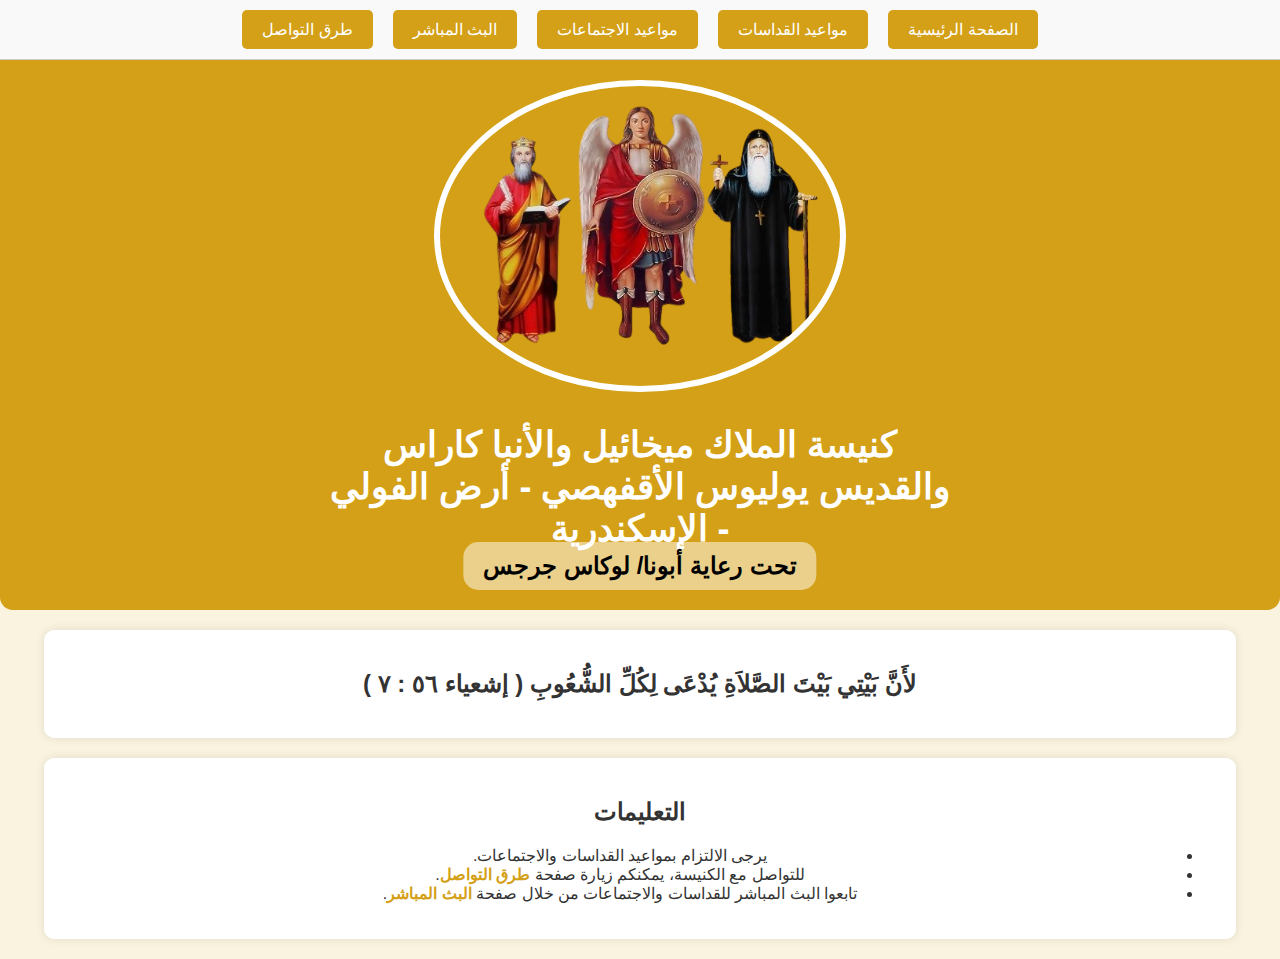
==== index.html @ 9f578118 "Add files via upload" ====
<!DOCTYPE html>
<html lang="ar">
<head>
    <meta charset="UTF-8">
    <meta name="viewport" content="width=device-width, initial-scale=1.0">
    <title>كنيسة الملاك ميخائيل والأنبا كاراس - أرض الفولي - الإسكندرية</title>
    <link rel="icon" type="image/png" href="logo.png">
    <meta name="description" content="الموقع الرسمي لكنيسة الملاك ميخائيل والأنبا كاراس - أرض الفولي - الإسكندرية. مواعيد القداسات والاجتماعات وطرق التواصل." />
    <meta name="keywords" content="كنيسة, الملاك ميخائيل, الأنبا كاراس, أرض الفولي, الإسكندرية, قداسات, اجتماعات, أبونا لوكاس جرجس" />
    <meta name="author" content="Barsome Moimen , Karas Rafeek" />
    <link rel="stylesheet" href="style.css">
</head>
<body>
    <!-- أزرار التحكم -->
    <div id="top-buttons">
        <button onclick="navigateTo('index.html')">الصفحة الرئيسية</button>
        <button onclick="navigateTo('masses.html')">مواعيد القداسات</button>
        <button onclick="navigateTo('meetings.html')">مواعيد الاجتماعات</button>
        <button onclick="navigateTo('stream.html')">البث المباشر</button>
        <button onclick="navigateTo('pages.html')">طرق التواصل</button>
    </div>

    <header>
        <img src="logo.png" alt="شعار الكنيسة" class="church-logo">
        <h1 class="church-name">كنيسة الملاك ميخائيل والأنبا كاراس والقديس يوليوس الأقفهصي - أرض الفولي - الإسكندرية</h1>
        <div class="priest-container">تحت رعاية أبونا/ لوكاس جرجس</div>
    </header>

    <!-- رسالة الترحيب -->
    <section id="welcome-message">
        <h2>لأَنَّ بَيْتِي بَيْتَ الصَّلاَةِ يُدْعَى لِكُلِّ الشُّعُوبِ ( إشعياء ٥٦ : ٧ )</h2>
    </section>

    <!-- قسم التعليمات -->
    <section id="instructions">
        <h2>التعليمات</h2>
        <ul>
            <li>يرجى الالتزام بمواعيد القداسات والاجتماعات.</li>
            <li>للتواصل مع الكنيسة، يمكنكم زيارة صفحة <a href="pages.html">طرق التواصل</a>.</li>
            <li>تابعوا البث المباشر للقداسات والاجتماعات من خلال صفحة <a href="stream.html">البث المباشر</a>.</li>
        </ul>
    </section>

    <script>
        // التنقل بين الصفحات
        function navigateTo(page) {
            window.location.href = page;
        }
    </script>
</body>
</html>
---- style.css ----
/* إزالة الهوامش والحشوات الافتراضية */
html, body {
    margin: 0;
    padding: 0;
    font-family: 'Arial', sans-serif;
    text-align: center;
    direction: rtl;
    background: #FAF3E0;
    color: #333;
}

/* تحسين الهيدر */
header {
    background: #D4A017;
    padding: 0;
    color: white;
    border-radius: 0 0 13px 13px;
    position: relative;
    height: 550px;
    margin: 0; /* إزالة أي هوامش */
}

/* تحسين الشعار */
.church-logo {
    width: 400px;
    height: 300px;
    border-radius: 50%;
    border: 6px solid white;
    position: absolute;
    left: 50%;
    top: 20px;
    transform: translateX(-50%);
}

/* تحسين النصوص داخل الهيدر */
.church-name {
    font-size: 36px;
    font-weight: bold;
    color: white;
    position: absolute;
    top: 340px;
    left: 50%;
    transform: translateX(-50%);
    text-align: center;
}

.priest-container {
    font-size: 24px;
    font-weight: bold;
    background: rgba(255, 255, 255, 0.5);
    color: black;
    padding: 10px 20px;
    border-radius: 15px;
    position: absolute;
    bottom: 20px;
    left: 50%;
    transform: translateX(-50%);
    text-align: center;
}

/* تحسين الأقسام */
section {
    padding: 20px;
    margin: 20px auto;
    width: 90%;
    background: white;
    border-radius: 10px;
    box-shadow: 0px 0px 10px rgba(0, 0, 0, 0.1);
}

/* تحسين الأزرار */
button {
    background-color: #D4A017;
    color: white;
    border: none;
    padding: 10px 20px;
    margin: 5px;
    border-radius: 5px;
    font-size: 16px;
    cursor: pointer;
    transition: background-color 0.3s ease, transform 0.2s ease;
}

button:hover {
    background-color: #E6B800;
    transform: scale(1.05);
}

button:active {
    background-color: #C69700;
    transform: scale(0.95);
}

/* تحسين الأزرار في الأعلى */
#top-buttons {
    display: flex;
    justify-content: center;
    background-color: #f9f9f9;
    padding: 10px;
    border-bottom: 1px solid #ccc;
}

#top-buttons button {
    margin: 0 10px;
    padding: 10px 20px;
    font-size: 16px;
    background-color: #D4A017;
    color: white;
    border: none;
    border-radius: 5px;
    cursor: pointer;
}

#top-buttons button:hover {
    background-color: #E6B800;
}

/* تحسين الجداول */
table {
    width: 90%;
    margin: 25px auto;
    border-collapse: collapse;
    text-align: center;
}

th, td {
    border: 1px solid #D4A017;
    padding: 10px;
    font-size: 18px;
}

th {
    background: #D4A017;
    color: white;
}

td {
    background: #f9f9f9;
}

/* تحسين الروابط */
a {
    color: #D4A017;
    font-weight: bold;
    text-decoration: none;
}

a:hover {
    text-decoration: underline;
}

/* تحسين الإطارات */
iframe {
    border-radius: 10px;
    box-shadow: 0px 0px 10px rgba(0, 0, 0, 0.2);
}

/* تحسين الفيديوهات */
#video-container {
    display: flex;
    flex-direction: column;
    align-items: center;
}

#live-video {
    margin-bottom: 20px;
}

#latest-videos {
    width: 100%;
    max-width: 600px;
    background-color: #f9f9f9;
    padding: 10px;
    border-radius: 5px;
    box-shadow: 0 4px 6px rgba(0, 0, 0, 0.1);
}

#latest-videos h3 {
    text-align: center;
    margin-bottom: 10px;
}

.video {
    margin-bottom: 20px;
}

.video iframe {
    width: 100%;
    height: 200px;
    border-radius: 5px;
    box-shadow: 0 2px 4px rgba(0, 0, 0, 0.1);
}

.video p {
    font-size: 14px;
    text-align: center;
    margin-top: 5px;
}
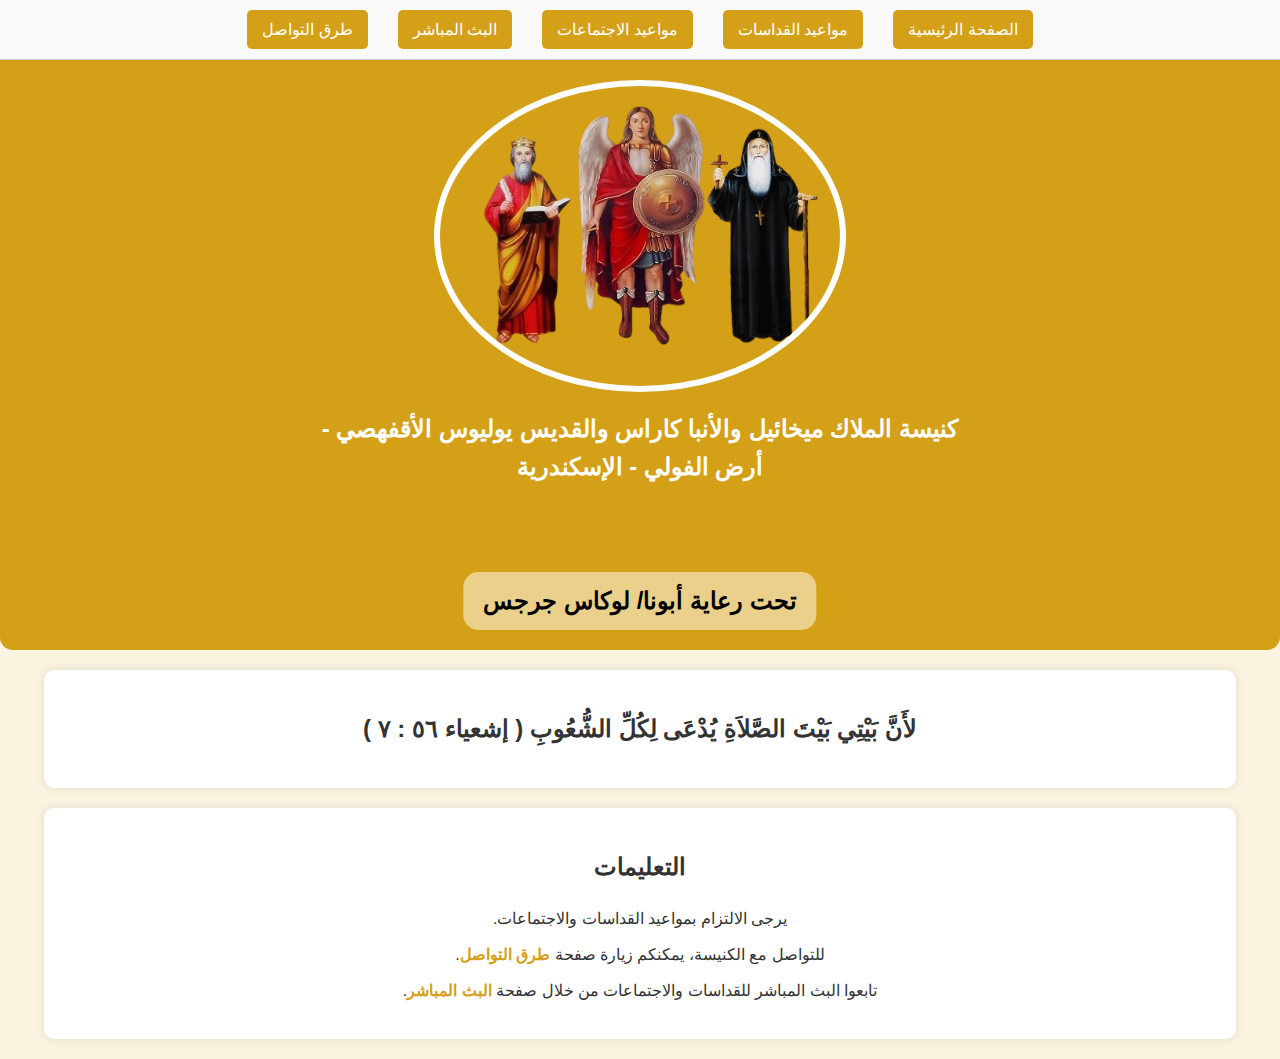
==== commit 540109ae: "Update index.html" ====
--- a/index.html
+++ b/index.html
@@ -8,6 +8,11 @@
     <meta name="description" content="الموقع الرسمي لكنيسة الملاك ميخائيل والأنبا كاراس - أرض الفولي - الإسكندرية. مواعيد القداسات والاجتماعات وطرق التواصل." />
     <meta name="keywords" content="كنيسة, الملاك ميخائيل, الأنبا كاراس, أرض الفولي, الإسكندرية, قداسات, اجتماعات, أبونا لوكاس جرجس" />
     <meta name="author" content="Barsome Moimen , Karas Rafeek" />
+    <meta property="og:title" content="كنيسة الملاك ميخائيل والأنبا كاراس - أرض الفولي - الإسكندرية" />
+    <meta property="og:description" content="الموقع الرسمي لكنيسة الملاك ميخائيل والأنبا كاراس - أرض الفولي - الإسكندرية. مواعيد القداسات والاجتماعات وطرق التواصل." />
+    <meta property="og:image" content="logo.png" />
+    <meta property="og:url" content="https://yourwebsite.com" />
+    <meta name="twitter:card" content="summary_large_image" />
     <link rel="stylesheet" href="style.css">
 </head>
 <body>
@@ -48,4 +53,4 @@
         }
     </script>
 </body>
-</html>+</html>
--- a/style.css
+++ b/style.css
@@ -7,21 +7,25 @@
     direction: rtl;
     background: #FAF3E0;
     color: #333;
+    line-height: 1.6;
 }
 
 /* تحسين الهيدر */
 header {
     background: #D4A017;
-    padding: 0;
+    padding: 20px;
     color: white;
     border-radius: 0 0 13px 13px;
     position: relative;
     height: 550px;
     margin: 0; /* إزالة أي هوامش */
+    text-align: center;
 }
 
 /* تحسين الشعار */
 .church-logo {
+    max-width: 100%;
+    height: auto;
     width: 400px;
     height: 300px;
     border-radius: 50%;
@@ -34,7 +38,7 @@
 
 /* تحسين النصوص داخل الهيدر */
 .church-name {
-    font-size: 36px;
+    font-size: 1.5rem;
     font-weight: bold;
     color: white;
     position: absolute;
@@ -42,6 +46,7 @@
     left: 50%;
     transform: translateX(-50%);
     text-align: center;
+    margin: 10px 0;
 }
 
 .priest-container {
@@ -66,11 +71,12 @@
     background: white;
     border-radius: 10px;
     box-shadow: 0px 0px 10px rgba(0, 0, 0, 0.1);
+    text-align: center;
 }
 
 /* تحسين الأزرار */
 button {
-    background-color: #D4A017;
+    background-color: #D4A017; /* اللون الأصلي */
     color: white;
     border: none;
     padding: 10px 20px;
@@ -82,19 +88,21 @@
 }
 
 button:hover {
-    background-color: #E6B800;
+    background-color: #E6B800; /* اللون عند التمرير */
     transform: scale(1.05);
 }
 
 button:active {
-    background-color: #C69700;
+    background-color: #C69700; /* اللون عند الضغط */
     transform: scale(0.95);
 }
 
 /* تحسين الأزرار في الأعلى */
 #top-buttons {
     display: flex;
+    flex-wrap: wrap;
     justify-content: center;
+    gap: 10px;
     background-color: #f9f9f9;
     padding: 10px;
     border-bottom: 1px solid #ccc;
@@ -102,9 +110,9 @@
 
 #top-buttons button {
     margin: 0 10px;
-    padding: 10px 20px;
-    font-size: 16px;
-    background-color: #D4A017;
+    padding: 10px 15px;
+    font-size: 1rem;
+    background-color: #D4A017; /* اللون الأصلي */
     color: white;
     border: none;
     border-radius: 5px;
@@ -112,7 +120,7 @@
 }
 
 #top-buttons button:hover {
-    background-color: #E6B800;
+    background-color: #E6B800; /* اللون عند التمرير */
 }
 
 /* تحسين الجداول */
@@ -196,3 +204,31 @@
     text-align: center;
     margin-top: 5px;
 }
+
+/* تحسين القوائم */
+ul {
+    list-style: none;
+    padding: 0;
+}
+
+ul li {
+    margin: 10px 0;
+}
+
+/* Media Queries */
+@media (max-width: 768px) {
+    .church-name {
+        font-size: 1.2rem;
+    }
+
+    #top-buttons button {
+        font-size: 0.9rem;
+        padding: 8px 12px;
+    }
+}
+
+.video p {
+    font-size: 14px;
+    text-align: center;
+    margin-top: 5px;
+}
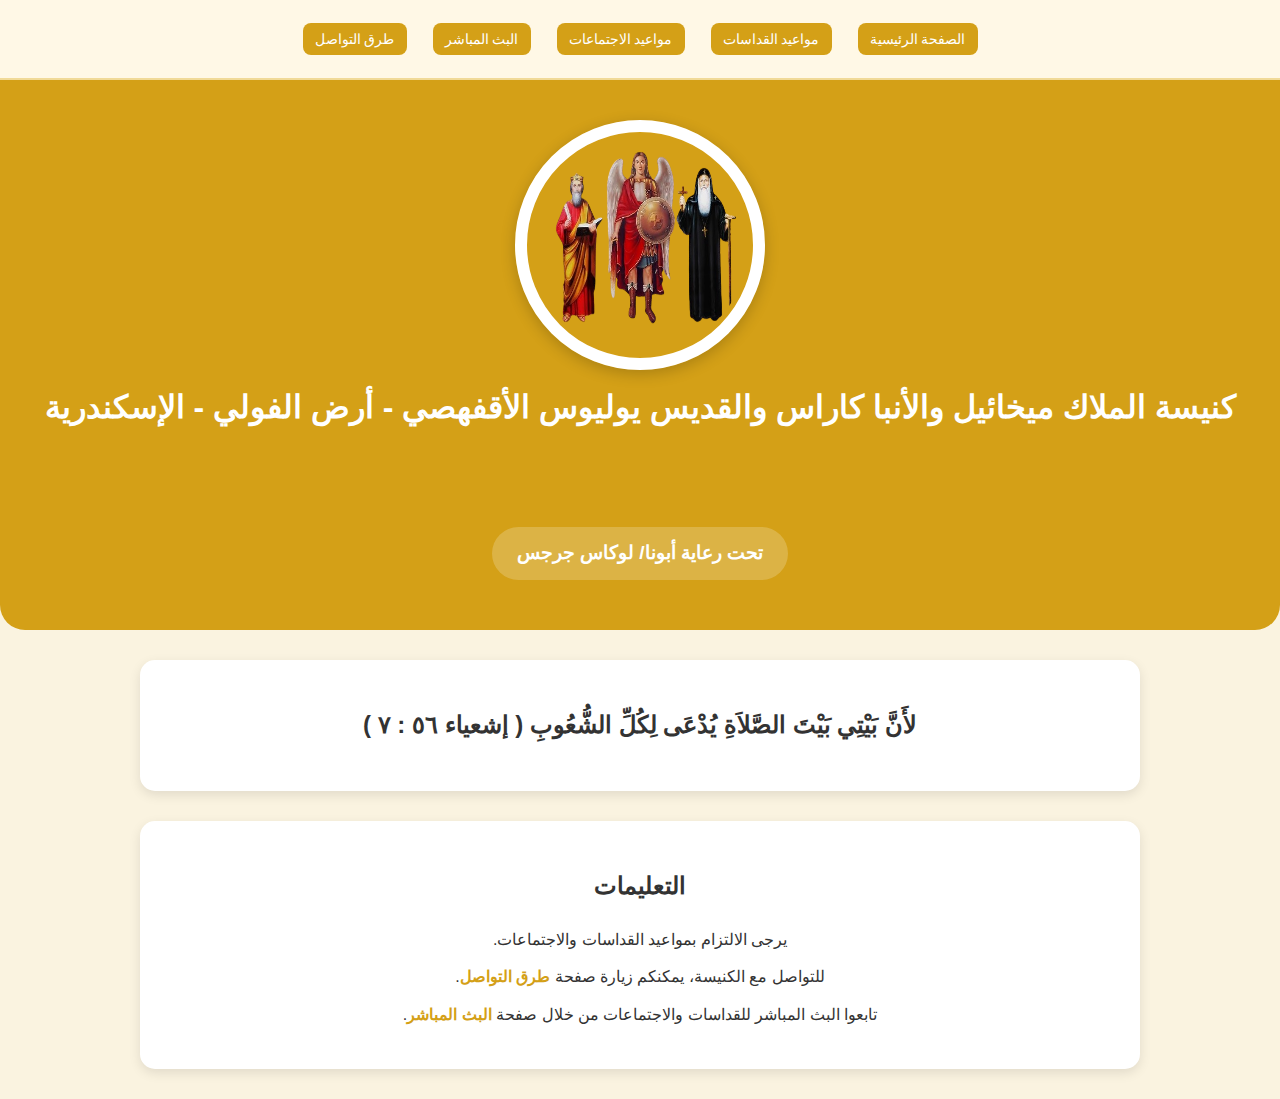
==== commit acd69fbb: "Update index.html" ====
--- a/index.html
+++ b/index.html
@@ -1,17 +1,18 @@
 <!DOCTYPE html>
 <html lang="ar">
 <head>
+ <head>
     <meta charset="UTF-8">
     <meta name="viewport" content="width=device-width, initial-scale=1.0">
     <title>كنيسة الملاك ميخائيل والأنبا كاراس - أرض الفولي - الإسكندرية</title>
     <link rel="icon" type="image/png" href="logo.png">
-    <meta name="description" content="الموقع الرسمي لكنيسة الملاك ميخائيل والأنبا كاراس - أرض الفولي - الإسكندرية. مواعيد القداسات والاجتماعات وطرق التواصل." />
-    <meta name="keywords" content="كنيسة, الملاك ميخائيل, الأنبا كاراس, أرض الفولي, الإسكندرية, قداسات, اجتماعات, أبونا لوكاس جرجس" />
+    <meta name="description" content="كنيسة الملاك ميخائيل والأنبا كاراس - أرض الفولي - الإسكندرية. الموقع الرسمي يحتوي على مواعيد القداسات والاجتماعات وطرق التواصل مع الكنيسة تحت رعاية أبونا لوكاس جرجس." />
+    <meta name="keywords" content="كنيسة الملاك ميخائيل, كنيسة أرض الفولي, أبونا لوكاس جرجس, الأنبا كاراس, قداسات, اجتماعات, كنيسة الإسكندرية, البث المباشر, طرق التواصل" />
     <meta name="author" content="Barsome Moimen , Karas Rafeek" />
     <meta property="og:title" content="كنيسة الملاك ميخائيل والأنبا كاراس - أرض الفولي - الإسكندرية" />
-    <meta property="og:description" content="الموقع الرسمي لكنيسة الملاك ميخائيل والأنبا كاراس - أرض الفولي - الإسكندرية. مواعيد القداسات والاجتماعات وطرق التواصل." />
+    <meta property="og:description" content="الموقع الرسمي لكنيسة الملاك ميخائيل والأنبا كاراس - أرض الفولي - الإسكندرية. مواعيد القداسات والاجتماعات وطرق التواصل تحت رعاية أبونا لوكاس جرجس." />
     <meta property="og:image" content="logo.png" />
-    <meta property="og:url" content="https://yourwebsite.com" />
+    <meta property="og:url" content="https://elmalakchurch.github.io/elmalakmiechael/" />
     <meta name="twitter:card" content="summary_large_image" />
     <link rel="stylesheet" href="style.css">
 </head>
--- a/style.css
+++ b/style.css
@@ -1,152 +1,136 @@
-/* إزالة الهوامش والحشوات الافتراضية */
+/* إعدادات عامة */
 html, body {
     margin: 0;
     padding: 0;
     font-family: 'Arial', sans-serif;
-    text-align: center;
     direction: rtl;
     background: #FAF3E0;
     color: #333;
-    line-height: 1.6;
-}
-
-/* تحسين الهيدر */
+    line-height: 1.7;
+    scroll-behavior: smooth;
+    text-align: center;
+}
+
+/* تأثير موحد للعناصر التفاعلية */
+* {
+    box-sizing: border-box;
+    transition: all 0.3s ease;
+}
+
+/* الهيدر */
 header {
     background: #D4A017;
-    padding: 20px;
-    color: white;
-    border-radius: 0 0 13px 13px;
+    color: white;
+    padding-top: 40px;
+    padding-bottom: 100px;
+    border-radius: 0 0 25px 25px;
     position: relative;
-    height: 550px;
-    margin: 0; /* إزالة أي هوامش */
-    text-align: center;
-}
-
-/* تحسين الشعار */
+    min-height: 550px;
+    display: flex;
+    flex-direction: column;
+    align-items: center;
+    justify-content: flex-start;
+}
+
+/* الشعار */
 .church-logo {
-    max-width: 100%;
-    height: auto;
-    width: 400px;
-    height: 300px;
+    width: 250px;
+    height: 250px;
     border-radius: 50%;
-    border: 6px solid white;
+    border: 12px solid white;
+    object-fit: *contain; / بدل cover */
+    background-color: white;
+    padding: 5px; /* ممكن نضيف padding لو حبيت تبعد الصورة شوية عن الإطار */
+    box-shadow: 0 4px 15px rgba(0, 0, 0, 0.2);
+}
+
+/* اسم الكنيسة */
+.church-name {
+    font-size: 2rem;
+    font-weight: bold;
+    margin: 10px 0;
+    top: 300px;
+}
+.priest-container {
+    font-size: 1.2rem;
+    font-weight: bold;
+    background: rgba(255, 255, 255, 0.2);
+    color: white;
+    padding: 10px 25px;
+    border-radius: 30px;
     position: absolute;
-    left: 50%;
-    top: 20px;
-    transform: translateX(-50%);
-}
-
-/* تحسين النصوص داخل الهيدر */
-.church-name {
-    font-size: 1.5rem;
-    font-weight: bold;
-    color: white;
-    position: absolute;
-    top: 340px;
-    left: 50%;
-    transform: translateX(-50%);
-    text-align: center;
-    margin: 10px 0;
-}
-
-.priest-container {
-    font-size: 24px;
-    font-weight: bold;
-    background: rgba(255, 255, 255, 0.5);
-    color: black;
-    padding: 10px 20px;
-    border-radius: 15px;
-    position: absolute;
-    bottom: 20px;
-    left: 50%;
-    transform: translateX(-50%);
-    text-align: center;
-}
-
-/* تحسين الأقسام */
-section {
-    padding: 20px;
-    margin: 20px auto;
-    width: 90%;
-    background: white;
-    border-radius: 10px;
-    box-shadow: 0px 0px 10px rgba(0, 0, 0, 0.1);
-    text-align: center;
-}
-
-/* تحسين الأزرار */
-button {
-    background-color: #D4A017; /* اللون الأصلي */
-    color: white;
-    border: none;
-    padding: 10px 20px;
-    margin: 5px;
-    border-radius: 5px;
-    font-size: 16px;
-    cursor: pointer;
-    transition: background-color 0.3s ease, transform 0.2s ease;
-}
-
-button:hover {
-    background-color: #E6B800; /* اللون عند التمرير */
-    transform: scale(1.05);
-}
-
-button:active {
-    background-color: #C69700; /* اللون عند الضغط */
-    transform: scale(0.95);
-}
-
-/* تحسين الأزرار في الأعلى */
+    bottom: 50px;
+}
+
+/* أزرار التنقل */
 #top-buttons {
     display: flex;
     flex-wrap: wrap;
     justify-content: center;
     gap: 10px;
-    background-color: #f9f9f9;
-    padding: 10px;
-    border-bottom: 1px solid #ccc;
+    background-color: #fff8e6;
+    padding: 15px 10px;
+    border-bottom: 2px solid #f1da98;
+    box-shadow: 0 2px 5px rgba(0,0,0,0.05);
 }
 
 #top-buttons button {
-    margin: 0 10px;
-    padding: 10px 15px;
+    background-color: #D4A017;
+    color: white;
+    border: none;
+    padding: 10px 20px;
     font-size: 1rem;
-    background-color: #D4A017; /* اللون الأصلي */
-    color: white;
-    border: none;
-    border-radius: 5px;
+    border-radius: 8px;
     cursor: pointer;
 }
 
 #top-buttons button:hover {
-    background-color: #E6B800; /* اللون عند التمرير */
-}
-
-/* تحسين الجداول */
+    background-color: #E6B800;
+    transform: translateY(-2px);
+}
+
+#top-buttons button:active,
+#top-buttons button:focus {
+    background-color: #C69700;
+    transform: scale(0.97);
+    outline: none;
+}
+
+/* الأقسام */
+section {
+    background: white;
+    margin: 30px auto;
+    padding: 25px;
+    width: 90%;
+    max-width: 1000px;
+    border-radius: 15px;
+    box-shadow: 0 4px 12px rgba(0, 0, 0, 0.1);
+    text-align: center;
+}
+
+/* الجداول */
 table {
-    width: 90%;
-    margin: 25px auto;
+    width: 100%;
+    margin-top: 20px;
     border-collapse: collapse;
-    text-align: center;
 }
 
 th, td {
     border: 1px solid #D4A017;
-    padding: 10px;
+    padding: 12px;
     font-size: 18px;
 }
 
 th {
-    background: #D4A017;
+    background-color: #D4A017;
     color: white;
 }
 
 td {
-    background: #f9f9f9;
-}
-
-/* تحسين الروابط */
+    background-color: #fdf9ed;
+}
+
+/* الروابط */
 a {
     color: #D4A017;
     font-weight: bold;
@@ -157,35 +141,25 @@
     text-decoration: underline;
 }
 
-/* تحسين الإطارات */
-iframe {
-    border-radius: 10px;
-    box-shadow: 0px 0px 10px rgba(0, 0, 0, 0.2);
-}
-
-/* تحسين الفيديوهات */
+/* الفيديو */
 #video-container {
     display: flex;
     flex-direction: column;
     align-items: center;
 }
 
-#live-video {
-    margin-bottom: 20px;
-}
-
 #latest-videos {
     width: 100%;
     max-width: 600px;
-    background-color: #f9f9f9;
-    padding: 10px;
-    border-radius: 5px;
-    box-shadow: 0 4px 6px rgba(0, 0, 0, 0.1);
+    background: #fff8e6;
+    padding: 20px;
+    border-radius: 10px;
+    box-shadow: 0 3px 10px rgba(0, 0, 0, 0.1);
 }
 
 #latest-videos h3 {
-    text-align: center;
-    margin-bottom: 10px;
+    margin-bottom: 15px;
+    font-size: 1.3rem;
 }
 
 .video {
@@ -194,18 +168,24 @@
 
 .video iframe {
     width: 100%;
-    height: 200px;
-    border-radius: 5px;
-    box-shadow: 0 2px 4px rgba(0, 0, 0, 0.1);
+    height: 220px;
+    border-radius: 8px;
+    border: none;
+    box-shadow: 0 2px 8px rgba(0, 0, 0, 0.15);
 }
 
 .video p {
     font-size: 14px;
-    text-align: center;
-    margin-top: 5px;
-}
-
-/* تحسين القوائم */
+    margin-top: 8px;
+}
+
+/* الإطارات */
+iframe {
+    border-radius: 12px;
+    box-shadow: 0 2px 8px rgba(0,0,0,0.1);
+}
+
+/* القوائم */
 ul {
     list-style: none;
     padding: 0;
@@ -213,22 +193,71 @@
 
 ul li {
     margin: 10px 0;
-}
-
-/* Media Queries */
+    font-size: 1rem;
+}
+
+/* الأزرار */
+button {
+    background-color: #D4A017;
+    color: white;
+    border: none;
+    padding: 10px 20px;
+    margin: 8px;
+    border-radius: 6px;
+    font-size: 16px;
+    cursor: pointer;
+}
+
+button:hover {
+    background-color: #E6B800;
+    transform: scale(1.05);
+}
+
+button:active {
+    background-color: #C69700;
+    transform: scale(0.95);
+}
+
+/* استجابة للموبايل */
 @media (max-width: 768px) {
+    header {
+        min-height: 450px;
+        padding-bottom: 80px;
+    }
+
+    .church-logo {
+        width: 180px;
+        height: 180px;
+    }
+
     .church-name {
-        font-size: 1.2rem;
-    }
-
+        font-size: 1.4rem;
+    }
+
+    .priest-container {
+        font-size: 1rem;
+        padding: 8px 20px;
+    }
+
+    #top-buttons button {
+        font-size: 0.9rem;
+        padding: 8px 14px;
+    }
+
+    section {
+        padding: 15px;
+    }
+
+    th, td {
+        font-size: 16px;
+    }
+
+    .video iframe {
+        height: 180px;
+    }
+}
     #top-buttons button {
         font-size: 0.9rem;
         padding: 8px 12px;
     }
 }
-
-.video p {
-    font-size: 14px;
-    text-align: center;
-    margin-top: 5px;
-}
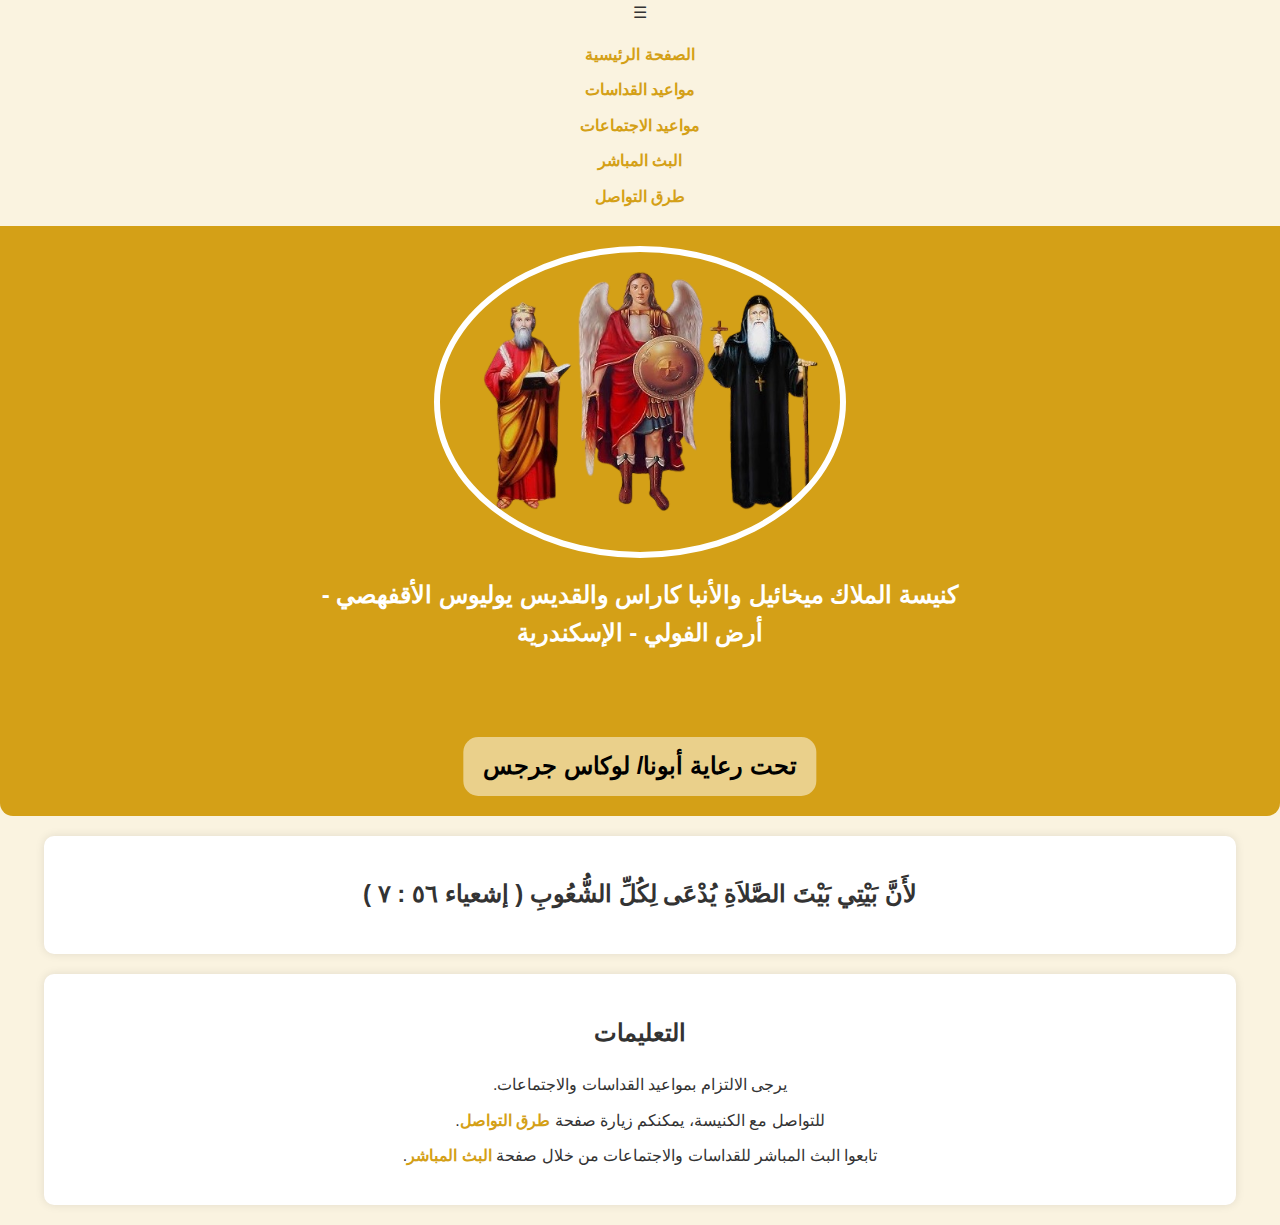
==== commit d074764c: "Update index.html" ====
--- a/index.html
+++ b/index.html
@@ -1,7 +1,6 @@
 <!DOCTYPE html>
 <html lang="ar">
 <head>
- <head>
     <meta charset="UTF-8">
     <meta name="viewport" content="width=device-width, initial-scale=1.0">
     <title>كنيسة الملاك ميخائيل والأنبا كاراس - أرض الفولي - الإسكندرية</title>
@@ -17,14 +16,19 @@
     <link rel="stylesheet" href="style.css">
 </head>
 <body>
-    <!-- أزرار التحكم -->
-    <div id="top-buttons">
-        <button onclick="navigateTo('index.html')">الصفحة الرئيسية</button>
-        <button onclick="navigateTo('masses.html')">مواعيد القداسات</button>
-        <button onclick="navigateTo('meetings.html')">مواعيد الاجتماعات</button>
-        <button onclick="navigateTo('stream.html')">البث المباشر</button>
-        <button onclick="navigateTo('pages.html')">طرق التواصل</button>
-    </div>
+    <!-- زر القائمة -->
+    <div id="menu-toggle" onclick="toggleMenu()">☰</div>
+
+    <!-- القائمة المخفية -->
+    <nav id="side-menu">
+        <ul>
+            <li><a href="index.html">الصفحة الرئيسية</a></li>
+            <li><a href="masses.html">مواعيد القداسات</a></li>
+            <li><a href="meetings.html">مواعيد الاجتماعات</a></li>
+            <li><a href="stream.html">البث المباشر</a></li>
+            <li><a href="pages.html">طرق التواصل</a></li>
+        </ul>
+    </nav>
 
     <header>
         <img src="logo.png" alt="شعار الكنيسة" class="church-logo">
@@ -48,9 +52,10 @@
     </section>
 
     <script>
-        // التنقل بين الصفحات
-        function navigateTo(page) {
-            window.location.href = page;
+        // إظهار وإخفاء القائمة
+        function toggleMenu() {
+            const menu = document.getElementById("side-menu");
+            menu.classList.toggle("active");
         }
     </script>
 </body>
--- a/style.css
+++ b/style.css
@@ -1,136 +1,159 @@
-/* إعدادات عامة */
+/* إزالة الهوامش والحشوات الافتراضية */
 html, body {
     margin: 0;
     padding: 0;
     font-family: 'Arial', sans-serif;
+    text-align: center;
     direction: rtl;
     background: #FAF3E0;
     color: #333;
-    line-height: 1.7;
-    scroll-behavior: smooth;
-    text-align: center;
-}
-
-/* تأثير موحد للعناصر التفاعلية */
-* {
-    box-sizing: border-box;
-    transition: all 0.3s ease;
-}
-
-/* الهيدر */
+    line-height: 1.6;
+}
+
+/* تحسين الهيدر */
 header {
     background: #D4A017;
-    color: white;
-    padding-top: 40px;
-    padding-bottom: 100px;
-    border-radius: 0 0 25px 25px;
+    padding: 20px;
+    color: white;
+    border-radius: 0 0 13px 13px;
     position: relative;
-    min-height: 550px;
-    display: flex;
-    flex-direction: column;
-    align-items: center;
-    justify-content: flex-start;
-}
-
-/* الشعار */
+    height: 550px;
+    margin: 0; /* إزالة أي هوامش */
+    text-align: center;
+}
+
+/* تحسين الشعار */
 .church-logo {
-    width: 250px;
-    height: 250px;
+    max-width: 100%;
+    height: auto;
+    width: 400px;
+    height: 300px;
     border-radius: 50%;
-    border: 12px solid white;
-    object-fit: *contain; / بدل cover */
-    background-color: white;
-    padding: 5px; /* ممكن نضيف padding لو حبيت تبعد الصورة شوية عن الإطار */
-    box-shadow: 0 4px 15px rgba(0, 0, 0, 0.2);
-}
-
-/* اسم الكنيسة */
+    border: 6px solid white;
+    position: absolute;
+    left: 50%;
+    top: 20px;
+    transform: translateX(-50%);
+}
+
+/* تحسين النصوص داخل الهيدر */
 .church-name {
-    font-size: 2rem;
+    font-size: 1.5rem;
     font-weight: bold;
+    color: white;
+    position: absolute;
+    top: 340px;
+    left: 50%;
+    transform: translateX(-50%);
+    text-align: center;
     margin: 10px 0;
-    top: 300px;
-}
+}
+
 .priest-container {
-    font-size: 1.2rem;
+    font-size: 24px;
     font-weight: bold;
-    background: rgba(255, 255, 255, 0.2);
-    color: white;
-    padding: 10px 25px;
-    border-radius: 30px;
+    background: rgba(255, 255, 255, 0.5);
+    color: black;
+    padding: 10px 20px;
+    border-radius: 15px;
     position: absolute;
-    bottom: 50px;
-}
-
-/* أزرار التنقل */
-#top-buttons {
-    display: flex;
-    flex-wrap: wrap;
-    justify-content: center;
-    gap: 10px;
-    background-color: #fff8e6;
-    padding: 15px 10px;
-    border-bottom: 2px solid #f1da98;
-    box-shadow: 0 2px 5px rgba(0,0,0,0.05);
-}
-
-#top-buttons button {
-    background-color: #D4A017;
+    bottom: 20px;
+    left: 50%;
+    transform: translateX(-50%);
+    text-align: center;
+}
+
+/* تحسين الأقسام */
+section {
+    padding: 20px;
+    margin: 20px auto;
+    width: 90%;
+    background: white;
+    border-radius: 10px;
+    box-shadow: 0px 0px 10px rgba(0, 0, 0, 0.1);
+    text-align: center;
+}
+
+/* تحسين الأزرار */
+button {
+    background-color: #D4A017; /* اللون الأصلي */
     color: white;
     border: none;
     padding: 10px 20px;
-    font-size: 1rem;
-    border-radius: 8px;
+    margin: 5px;
+    border-radius: 5px;
+    font-size: 16px;
     cursor: pointer;
+    transition: background-color 0.3s ease, transform 0.2s ease;
+}
+
+button:hover {
+    background-color: #E6B800; /* اللون عند التمرير */
+    transform: scale(1.05);
+}
+
+button:active {
+    background-color: #C69700; /* اللون عند الضغط */
+    transform: scale(0.95);
+}
+
+/* تحسين الأزرار في الأعلى */
+#top-buttons {
+    display: grid; /* استخدام Grid لتوزيع الأزرار */
+    grid-template-columns: repeat(auto-fit, minmax(120px, 1fr)); /* توزيع الأزرار في أعمدة */
+    gap: 10px; /* مسافة بين الأزرار */
+    background-color: #f9f9f9;
+    padding: 10px;
+    border-bottom: 1px solid #ccc;
+}
+
+#top-buttons button {
+    background-color: #D4A017; /* لون خلفية الزر */
+    color: white; /* لون النص */
+    border: none; /* إزالة الحدود */
+    padding: 20px; /* حشوات داخلية */
+    font-size: 1rem; /* حجم النص */
+    border-radius: 10px; /* زوايا مستديرة */
+    cursor: pointer; /* مؤشر الفأرة */
+    text-align: center; /* توسيط النصوص داخل الزر */
+    transition: all 0.3s ease; /* تأثير عند التمرير */
+    height: 100px; /* جعل الأزرار مربعة */
 }
 
 #top-buttons button:hover {
-    background-color: #E6B800;
-    transform: translateY(-2px);
-}
-
-#top-buttons button:active,
-#top-buttons button:focus {
-    background-color: #C69700;
-    transform: scale(0.97);
-    outline: none;
-}
-
-/* الأقسام */
-section {
-    background: white;
-    margin: 30px auto;
-    padding: 25px;
+    background-color: #E6B800; /* لون عند التمرير */
+    transform: translateY(-2px); /* تحريك الزر للأعلى */
+}
+
+#top-buttons button:active {
+    background-color: #C69700; /* لون عند الضغط */
+    transform: scale(0.97); /* تصغير الزر قليلاً */
+}
+
+/* تحسين الجداول */
+table {
     width: 90%;
-    max-width: 1000px;
-    border-radius: 15px;
-    box-shadow: 0 4px 12px rgba(0, 0, 0, 0.1);
-    text-align: center;
-}
-
-/* الجداول */
-table {
-    width: 100%;
-    margin-top: 20px;
+    margin: 25px auto;
     border-collapse: collapse;
+    text-align: center;
 }
 
 th, td {
     border: 1px solid #D4A017;
-    padding: 12px;
+    padding: 10px;
     font-size: 18px;
 }
 
 th {
-    background-color: #D4A017;
+    background: #D4A017;
     color: white;
 }
 
 td {
-    background-color: #fdf9ed;
-}
-
-/* الروابط */
+    background: #f9f9f9;
+}
+
+/* تحسين الروابط */
 a {
     color: #D4A017;
     font-weight: bold;
@@ -141,25 +164,44 @@
     text-decoration: underline;
 }
 
-/* الفيديو */
+/* تحسين الإطارات */
+iframe {
+    width: 100%; /* جعل العرض يتناسب مع عرض الحاوية */
+    max-width: 600px; /* الحد الأقصى للعرض */
+    height: auto; /* ضبط الارتفاع تلقائيًا */
+    aspect-ratio: 16 / 9; /* الحفاظ على نسبة العرض إلى الارتفاع */
+    border-radius: 10px; /* زوايا مستديرة */
+    box-shadow: 0px 0px 10px rgba(0, 0, 0, 0.2); /* إضافة ظل */
+    border: none; /* إزالة الحدود */
+}
+
+/* تحسين الفيديوهات */
 #video-container {
     display: flex;
     flex-direction: column;
     align-items: center;
+    justify-content: center;
+    padding: 10px;
+}
+
+#live-video {
+    margin-bottom: 20px;
+    width: 100%; /* جعل الفيديو يأخذ عرض الحاوية */
+    max-width: 600px; /* الحد الأقصى للعرض */
 }
 
 #latest-videos {
     width: 100%;
     max-width: 600px;
-    background: #fff8e6;
-    padding: 20px;
-    border-radius: 10px;
-    box-shadow: 0 3px 10px rgba(0, 0, 0, 0.1);
+    background-color: #f9f9f9;
+    padding: 10px;
+    border-radius: 5px;
+    box-shadow: 0 4px 6px rgba(0, 0, 0, 0.1);
 }
 
 #latest-videos h3 {
-    margin-bottom: 15px;
-    font-size: 1.3rem;
+    text-align: center;
+    margin-bottom: 10px;
 }
 
 .video {
@@ -168,24 +210,18 @@
 
 .video iframe {
     width: 100%;
-    height: 220px;
-    border-radius: 8px;
-    border: none;
-    box-shadow: 0 2px 8px rgba(0, 0, 0, 0.15);
+    height: 200px;
+    border-radius: 5px;
+    box-shadow: 0 2px 4px rgba(0, 0, 0, 0.1);
 }
 
 .video p {
     font-size: 14px;
-    margin-top: 8px;
-}
-
-/* الإطارات */
-iframe {
-    border-radius: 12px;
-    box-shadow: 0 2px 8px rgba(0,0,0,0.1);
-}
-
-/* القوائم */
+    text-align: center;
+    margin-top: 5px;
+}
+
+/* تحسين القوائم */
 ul {
     list-style: none;
     padding: 0;
@@ -193,29 +229,6 @@
 
 ul li {
     margin: 10px 0;
-    font-size: 1rem;
-}
-
-/* الأزرار */
-button {
-    background-color: #D4A017;
-    color: white;
-    border: none;
-    padding: 10px 20px;
-    margin: 8px;
-    border-radius: 6px;
-    font-size: 16px;
-    cursor: pointer;
-}
-
-button:hover {
-    background-color: #E6B800;
-    transform: scale(1.05);
-}
-
-button:active {
-    background-color: #C69700;
-    transform: scale(0.95);
 }
 
 /* استجابة للموبايل */
@@ -239,9 +252,14 @@
         padding: 8px 20px;
     }
 
+    #top-buttons {
+        grid-template-columns: repeat(2, 1fr); /* عرض الأزرار في عمودين على الهواتف */
+    }
+
     #top-buttons button {
-        font-size: 0.9rem;
-        padding: 8px 14px;
+        font-size: 0.9rem; /* تصغير حجم النص */
+        padding: 15px; /* تقليل الحشوات */
+        height: auto; /* السماح بارتفاع تلقائي */
     }
 
     section {
@@ -250,6 +268,20 @@
 
     th, td {
         font-size: 16px;
+    }
+
+    iframe {
+        width: 100%; /* جعل الفيديو يأخذ عرض الشاشة */
+        height: auto; /* ضبط الارتفاع تلقائيًا */
+        aspect-ratio: 16 / 9; /* الحفاظ على نسبة العرض إلى الارتفاع */
+    }
+
+    #video-container {
+        padding: 5px;
+    }
+
+    #live-video {
+        margin-bottom: 15px;
     }
 
     .video iframe {
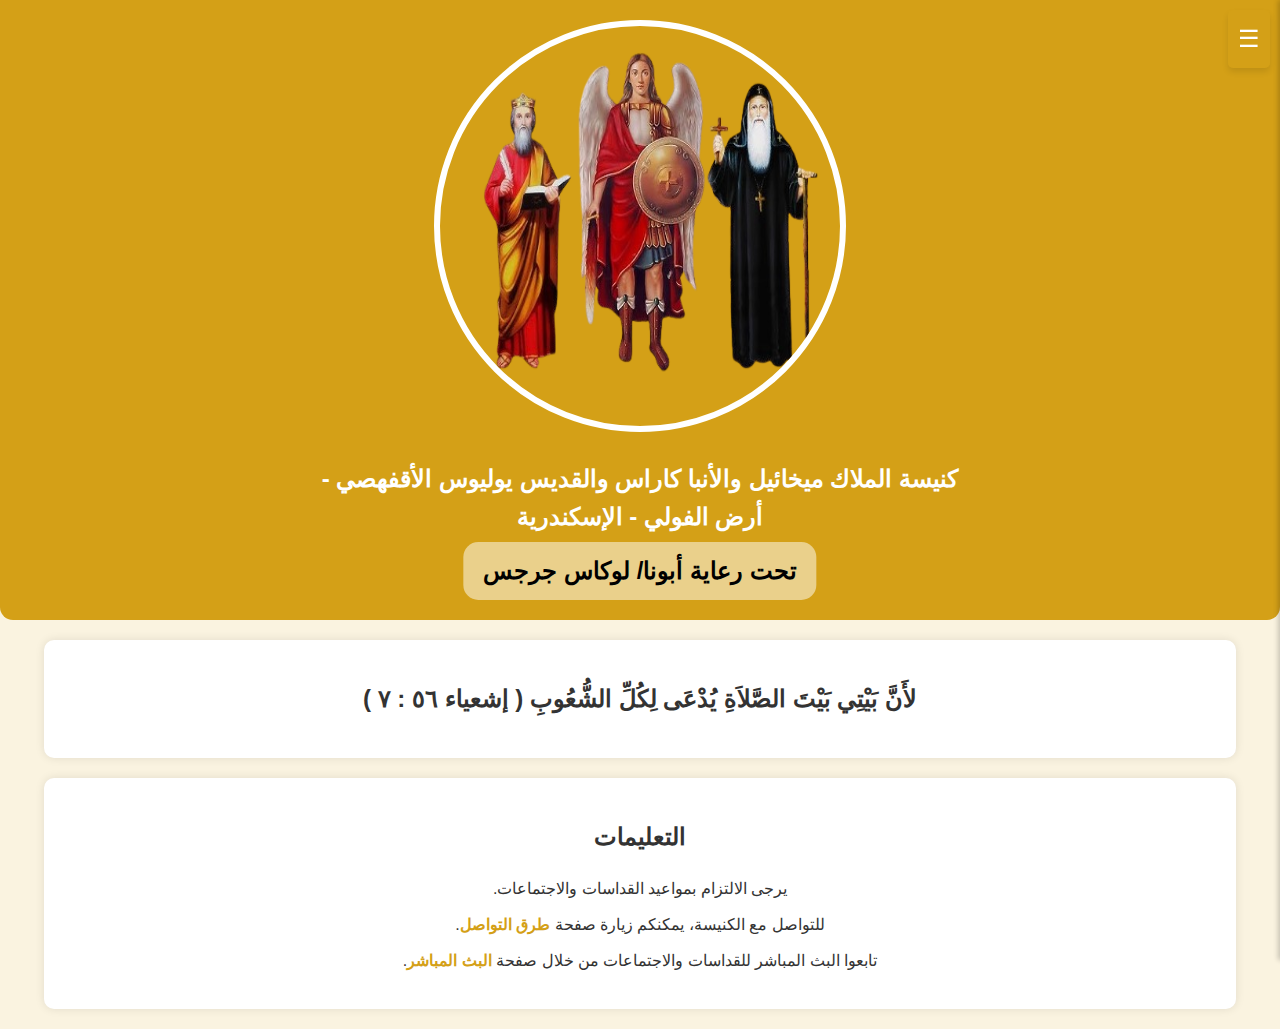
==== commit ac432313: "Update index.html" ====
--- a/index.html
+++ b/index.html
@@ -11,7 +11,7 @@
     <meta property="og:title" content="كنيسة الملاك ميخائيل والأنبا كاراس - أرض الفولي - الإسكندرية" />
     <meta property="og:description" content="الموقع الرسمي لكنيسة الملاك ميخائيل والأنبا كاراس - أرض الفولي - الإسكندرية. مواعيد القداسات والاجتماعات وطرق التواصل تحت رعاية أبونا لوكاس جرجس." />
     <meta property="og:image" content="logo.png" />
-    <meta property="og:url" content="https://elmalakchurch.github.io/elmalakmiechael/" />
+    <meta property="og:url" content="https://elmalakchurch.github.io/elmalakmiechael" />
     <meta name="twitter:card" content="summary_large_image" />
     <link rel="stylesheet" href="style.css">
 </head>
--- a/style.css
+++ b/style.css
@@ -17,8 +17,8 @@
     color: white;
     border-radius: 0 0 13px 13px;
     position: relative;
-    height: 550px;
-    margin: 0; /* إزالة أي هوامش */
+    height: 580px;
+    margin: 0;
     text-align: center;
 }
 
@@ -27,7 +27,7 @@
     max-width: 100%;
     height: auto;
     width: 400px;
-    height: 300px;
+    height: 400px;
     border-radius: 50%;
     border: 6px solid white;
     position: absolute;
@@ -42,7 +42,7 @@
     font-weight: bold;
     color: white;
     position: absolute;
-    top: 340px;
+    top: 450px;
     left: 50%;
     transform: translateX(-50%);
     text-align: center;
@@ -74,27 +74,86 @@
     text-align: center;
 }
 
+/* القائمة المخفية */
+#menu-toggle {
+    font-size: 24px;
+    cursor: pointer;
+    padding: 10px;
+    background-color: #D4A017;
+    color: white;
+    border: none;
+    position: fixed;
+    top: 10px;
+    right: 10px;
+    z-index: 1000;
+    border-radius: 5px;
+    box-shadow: 0 4px 6px rgba(0, 0, 0, 0.1);
+}
+
+#side-menu {
+    position: fixed;
+    top: 0;
+    right: -250px;
+    width: 250px;
+    height: 100%;
+    background-color: #333;
+    color: white;
+    box-shadow: -2px 0 5px rgba(0, 0, 0, 0.2);
+    transition: right 0.3s ease;
+    z-index: 999;
+    padding-top: 60px;
+}
+
+#side-menu.active {
+    right: 0;
+}
+
+#side-menu ul {
+    list-style: none;
+    padding: 0;
+    margin: 0;
+}
+
+#side-menu ul li {
+    margin: 20px 0;
+    text-align: center;
+}
+
+#side-menu ul li a {
+    color: white;
+    text-decoration: none;
+    font-size: 18px;
+    font-weight: bold;
+    transition: color 0.3s ease;
+}
+
+#side-menu ul li a:hover {
+    color: #FFD700;
+}
+
 /* تحسين الأزرار */
 button {
-    background-color: #D4A017; /* اللون الأصلي */
+    background: linear-gradient(135deg, #FFD700, #FFA500); /* تدرج لوني */
     color: white;
     border: none;
-    padding: 10px 20px;
-    margin: 5px;
-    border-radius: 5px;
-    font-size: 16px;
+    padding: 15px 25px;
+    margin: 10px;
+    border-radius: 12px; /* زوايا مستديرة */
+    font-size: 18px;
+    font-weight: bold;
     cursor: pointer;
-    transition: background-color 0.3s ease, transform 0.2s ease;
+    box-shadow: 0 4px 6px rgba(0, 0, 0, 0.1); /* ظل خفيف */
+    transition: transform 0.3s ease, box-shadow 0.3s ease;
 }
 
 button:hover {
-    background-color: #E6B800; /* اللون عند التمرير */
-    transform: scale(1.05);
+    transform: translateY(-5px); /* تحريك الزر للأعلى عند التمرير */
+    box-shadow: 0 8px 12px rgba(0, 0, 0, 0.2); /* زيادة الظل */
 }
 
 button:active {
-    background-color: #C69700; /* اللون عند الضغط */
-    transform: scale(0.95);
+    transform: translateY(2px); /* تحريك الزر للأسفل عند الضغط */
+    box-shadow: 0 2px 4px rgba(0, 0, 0, 0.1); /* تقليل الظل */
 }
 
 /* تحسين الأزرار في الأعلى */
@@ -252,6 +311,14 @@
         padding: 8px 20px;
     }
 
+    #side-menu {
+        width: 200px; /* تصغير القائمة على الهواتف */
+    }
+
+    #side-menu ul li a {
+        font-size: 16px; /* تصغير حجم النص */
+    }
+
     #top-buttons {
         grid-template-columns: repeat(2, 1fr); /* عرض الأزرار في عمودين على الهواتف */
     }
@@ -287,9 +354,29 @@
     .video iframe {
         height: 180px;
     }
-}
-    #top-buttons button {
-        font-size: 0.9rem;
-        padding: 8px 12px;
-    }
-}
+
+    /* تحسين الهيدر على الهواتف */
+    header {
+        height: auto; /* السماح بارتفاع تلقائي */
+        padding-bottom: 20px; /* تقليل الحشوات السفلية */
+    }
+
+    .church-logo {
+        width: 150px; /* تصغير حجم الشعار */
+        height: 150px;
+        top: 10px; /* تقليل المسافة من الأعلى */
+    }
+
+    .church-name {
+        font-size: 1.2rem; /* تصغير حجم النص */
+        top: 180px; /* تعديل الموضع */
+        line-height: 1.5; /* تحسين المسافة بين الأسطر */
+        padding: 0 10px; /* إضافة حشوات جانبية */
+    }
+
+    .priest-container {
+        font-size: 0.9rem; /* تصغير حجم النص */
+        padding: 8px 15px; /* تقليل الحشوات */
+        margin-top: 10px; /* إضافة مسافة بين النصوص */
+    }
+}
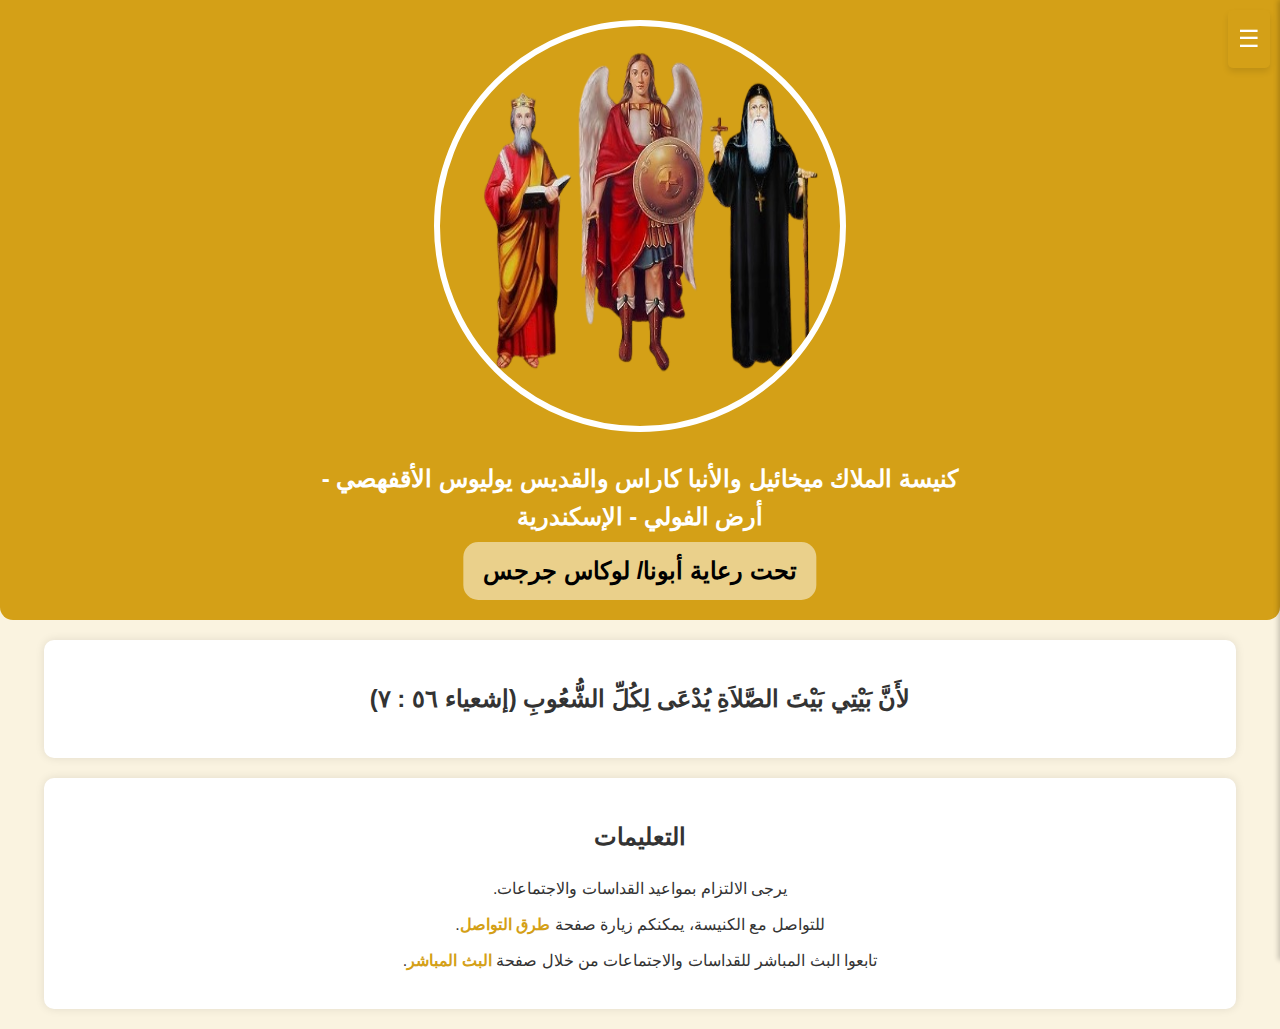
==== commit 7622885c: "Update index.html" ====
--- a/index.html
+++ b/index.html
@@ -5,14 +5,33 @@
     <meta name="viewport" content="width=device-width, initial-scale=1.0">
     <title>كنيسة الملاك ميخائيل والأنبا كاراس - أرض الفولي - الإسكندرية</title>
     <link rel="icon" type="image/png" href="logo.png">
-    <meta name="description" content="كنيسة الملاك ميخائيل والأنبا كاراس - أرض الفولي - الإسكندرية. الموقع الرسمي يحتوي على مواعيد القداسات والاجتماعات وطرق التواصل مع الكنيسة تحت رعاية أبونا لوكاس جرجس." />
-    <meta name="keywords" content="كنيسة الملاك ميخائيل, كنيسة أرض الفولي, أبونا لوكاس جرجس, الأنبا كاراس, قداسات, اجتماعات, كنيسة الإسكندرية, البث المباشر, طرق التواصل" />
-    <meta name="author" content="Barsome Moimen , Karas Rafeek" />
-    <meta property="og:title" content="كنيسة الملاك ميخائيل والأنبا كاراس - أرض الفولي - الإسكندرية" />
-    <meta property="og:description" content="الموقع الرسمي لكنيسة الملاك ميخائيل والأنبا كاراس - أرض الفولي - الإسكندرية. مواعيد القداسات والاجتماعات وطرق التواصل تحت رعاية أبونا لوكاس جرجس." />
-    <meta property="og:image" content="logo.png" />
-    <meta property="og:url" content="https://elmalakchurch.github.io/elmalakmiechael" />
-    <meta name="twitter:card" content="summary_large_image" />
+
+    <!-- وصف الصفحة -->
+    <meta name="description" content="كنيسة الملاك ميخائيل والأنبا كاراس - أرض الفولي - الإسكندرية. الموقع الرسمي يحتوي على مواعيد القداسات والاجتماعات وطرق التواصل مع الكنيسة تحت رعاية أبونا لوكاس جرجس.">
+
+    <!-- الكلمات المفتاحية -->
+    <meta name="keywords" content="كنيسة الملاك ميخائيل, كنيسة أرض الفولي, أبونا لوكاس جرجس, الأنبا كاراس, قداسات, اجتماعات, كنيسة الإسكندرية, البث المباشر, طرق التواصل">
+
+    <!-- معلومات المؤلف -->
+    <meta name="author" content="Barsome Moimen, Karas Rafeek">
+
+    <!-- تحسينات Open Graph -->
+    <meta property="og:title" content="كنيسة الملاك ميخائيل والأنبا كاراس - أرض الفولي - الإسكندرية">
+    <meta property="og:description" content="الموقع الرسمي لكنيسة الملاك ميخائيل والأنبا كاراس - أرض الفولي - الإسكندرية. مواعيد القداسات والاجتماعات وطرق التواصل تحت رعاية أبونا لوكاس جرجس.">
+    <meta property="og:image" content="logo.png">
+    <meta property="og:url" content="https://elmalakchurch.github.io/elmalakmiechael/">
+    <meta property="og:type" content="website">
+
+    <!-- تحسينات Twitter -->
+    <meta name="twitter:card" content="summary_large_image">
+    <meta name="twitter:title" content="كنيسة الملاك ميخائيل والأنبا كاراس - أرض الفولي - الإسكندرية">
+    <meta name="twitter:description" content="الموقع الرسمي لكنيسة الملاك ميخائيل والأنبا كاراس - أرض الفولي - الإسكندرية. مواعيد القداسات والاجتماعات وطرق التواصل تحت رعاية أبونا لوكاس جرجس.">
+    <meta name="twitter:image" content="logo.png">
+
+    <!-- تحسينات إضافية -->
+    <link rel="canonical" href="https://elmalakchurch.github.io/elmalakmiechael/">
+
+    <!-- ملف CSS -->
     <link rel="stylesheet" href="style.css">
 </head>
 <body>
@@ -30,15 +49,16 @@
         </ul>
     </nav>
 
+    <!-- الهيدر -->
     <header>
-        <img src="logo.png" alt="شعار الكنيسة" class="church-logo">
+        <img src="logo.png" alt="شعار كنيسة الملاك ميخائيل والأنبا كاراس" class="church-logo">
         <h1 class="church-name">كنيسة الملاك ميخائيل والأنبا كاراس والقديس يوليوس الأقفهصي - أرض الفولي - الإسكندرية</h1>
         <div class="priest-container">تحت رعاية أبونا/ لوكاس جرجس</div>
     </header>
 
     <!-- رسالة الترحيب -->
     <section id="welcome-message">
-        <h2>لأَنَّ بَيْتِي بَيْتَ الصَّلاَةِ يُدْعَى لِكُلِّ الشُّعُوبِ ( إشعياء ٥٦ : ٧ )</h2>
+        <h2>لأَنَّ بَيْتِي بَيْتَ الصَّلاَةِ يُدْعَى لِكُلِّ الشُّعُوبِ (إشعياء ٥٦ : ٧)</h2>
     </section>
 
     <!-- قسم التعليمات -->
